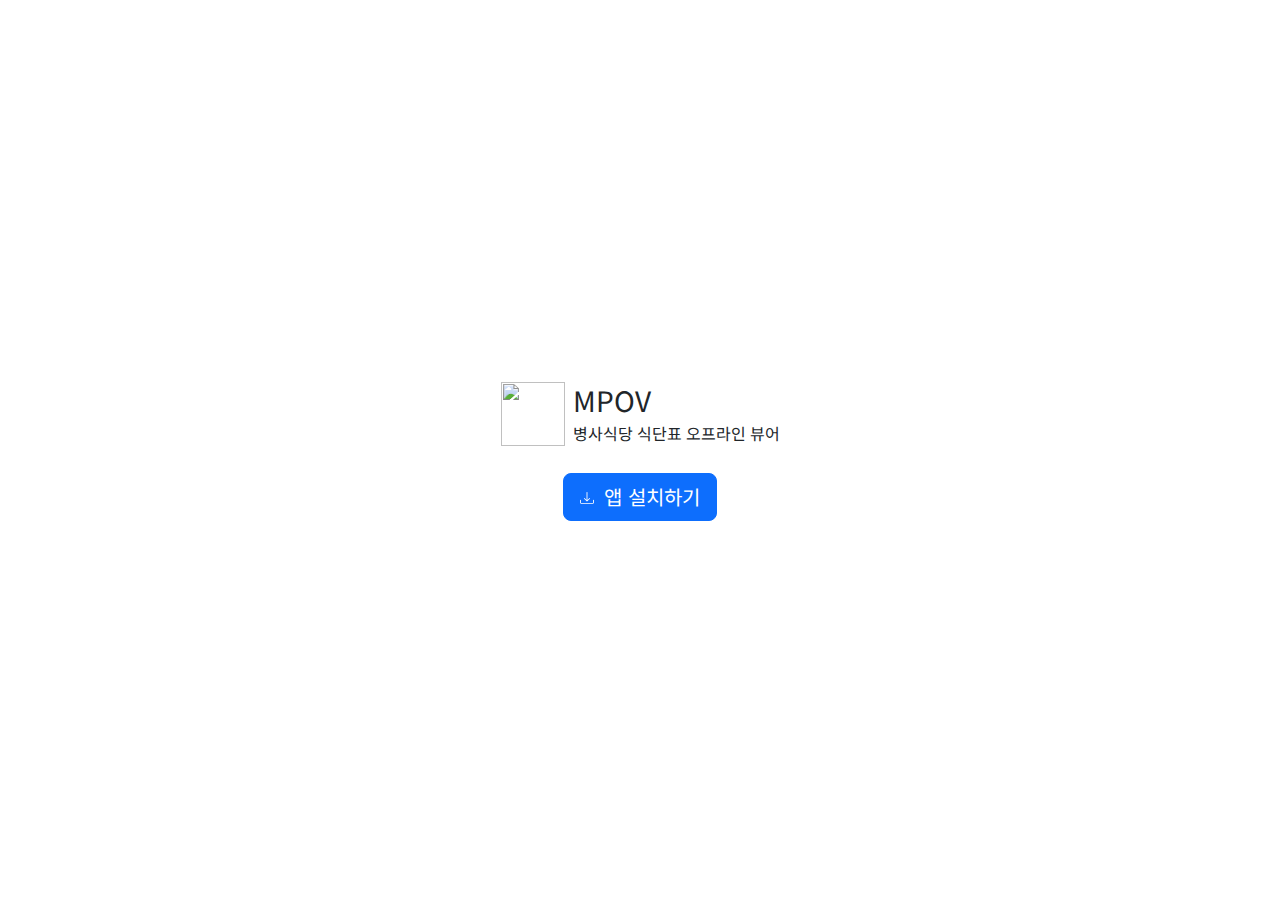
==== index.html @ 960cc3e0 "feat: fix a fatal error" ====
<!DOCTYPE html>
<html lang="ko">

<head>
    <meta charset="utf-8">
    <meta name="viewport" content="width=device-width, initial-scale=1">
    <meta http-equiv="X-UA-Compatible" content="ie=edge">
    <meta name="apple-mobile-web-app-capable" content="yes">
    <title>MPOV</title>

    <link rel="icon" href="./assets/favicon.ico" type="image/x-icon">
    <link rel="manifest" href="./manifest.json">
    <link rel="preconnect" href="https://fonts.googleapis.com">
    <link rel="preconnect" href="https://fonts.gstatic.com" crossorigin>
    <link href="https://fonts.googleapis.com/css2?family=Noto+Sans+KR:wght@100..900&display=swap" rel="stylesheet">
    <link href="https://fonts.googleapis.com/css2?family=Noto+Sans+KR:wght@100..900&display=swap" rel="stylesheet">
    <link href="https://cdn.jsdelivr.net/npm/bootstrap@5.3.3/dist/css/bootstrap.min.css" rel="stylesheet" integrity="sha384-QWTKZyjpPEjISv5WaRU9OFeRpok6YctnYmDr5pNlyT2bRjXh0JMhjY6hW+ALEwIH" crossorigin="anonymous">
    <link rel="stylesheet" type="text/css" href="./styles/style.css">
</head>

<body data-bs-theme="light">
    <!-- UI : NAVBAR -->
    <div class="centered_container">
        <div class="d-block" style="text-align: center">
            <div class="non-draggable d-flex align-items-center mb-0 text-decoration-none">
                <img src="./assets/favicon.ico" class="bi me-2" width="64" height="64" >
                <div class="d-block align-middle mb-1">
                    <p class="text-start text-body fs-3 m-0">MPOV</p>
                    <p class="text-start text-body fs-6 m-0">병사식당 식단표 오프라인 뷰어</p>
                </div>
            </div>
    
            <button id="btn-install" class="btn btn-primary btn-lg mt-4">
                <svg xmlns="http://www.w3.org/2000/svg" width="14" height="14" fill="currentColor" class="bi bi-download mb-1 me-1" viewBox="0 0 16 16">
                    <path d="M.5 9.9a.5.5 0 0 1 .5.5v2.5a1 1 0 0 0 1 1h12a1 1 0 0 0 1-1v-2.5a.5.5 0 0 1 1 0v2.5a2 2 0 0 1-2 2H2a2 2 0 0 1-2-2v-2.5a.5.5 0 0 1 .5-.5"/>
                    <path d="M7.646 11.854a.5.5 0 0 0 .708 0l3-3a.5.5 0 0 0-.708-.708L8.5 10.293V1.5a.5.5 0 0 0-1 0v8.793L5.354 8.146a.5.5 0 1 0-.708.708z"/>
                </svg>
                앱 설치하기
            </button>
        </div>
    </div>

    <!-- SCRIPTS -->
    <script src="./scripts/app.js"></script>
    <script src="./scripts/install.js"></script>
    <script>
        // CODELAB: Register service worker.
        if ('serviceWorker' in navigator) {
            window.addEventListener('load', () => {
                navigator.serviceWorker.register('https://handbros.github.io/meal-plan/service-worker.js'
                ).then((reg) => {
                    console.log('Service worker registered.', reg);
                });
            });
        }
    </script>
    <script src="https://cdn.jsdelivr.net/npm/bootstrap@5.3.3/dist/js/bootstrap.bundle.min.js"
        integrity="sha384-YvpcrYf0tY3lHB60NNkmXc5s9fDVZLESaAA55NDzOxhy9GkcIdslK1eN7N6jIeHz"
        crossorigin="anonymous"></script>
</body>

</html>
---- styles/style.css ----
body {
  margin: 0;
  font-family: "Noto Sans KR", sans-serif;
}

.centered_container {
  width: 100vw;
  height: 100vh;
  display : flex;
  justify-content : center;
  align-items : center;
}

.navbar_options {
  border-bottom: 1px solid rgb(240, 240, 240);
}

.non-draggable {
  -webkit-user-select: none;
  -moz-user-select: none;
  -ms-user-select: none;
  user-select: none;
}
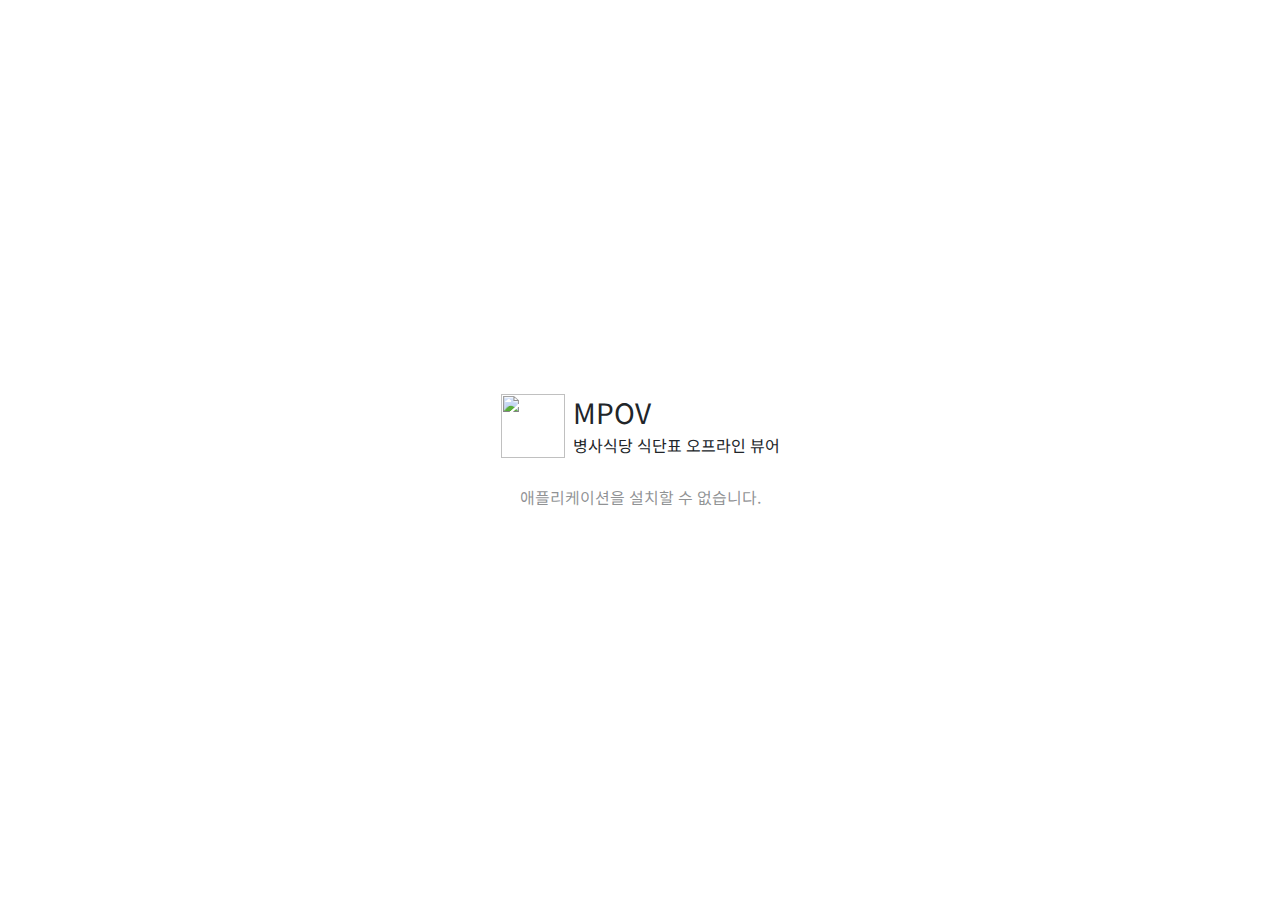
==== commit 77c1099f: "feat: add not-installable notice" ====
--- a/index.html
+++ b/index.html
@@ -37,6 +37,10 @@
                 </svg>
                 앱 설치하기
             </button>
+
+            <div id="notice-not-installable" class="text-wrap mt-4">
+                <p class="text text-body-tertiary fs-6 m-0">애플리케이션을 설치할 수 없습니다.</p>
+            </div>
         </div>
     </div>
 
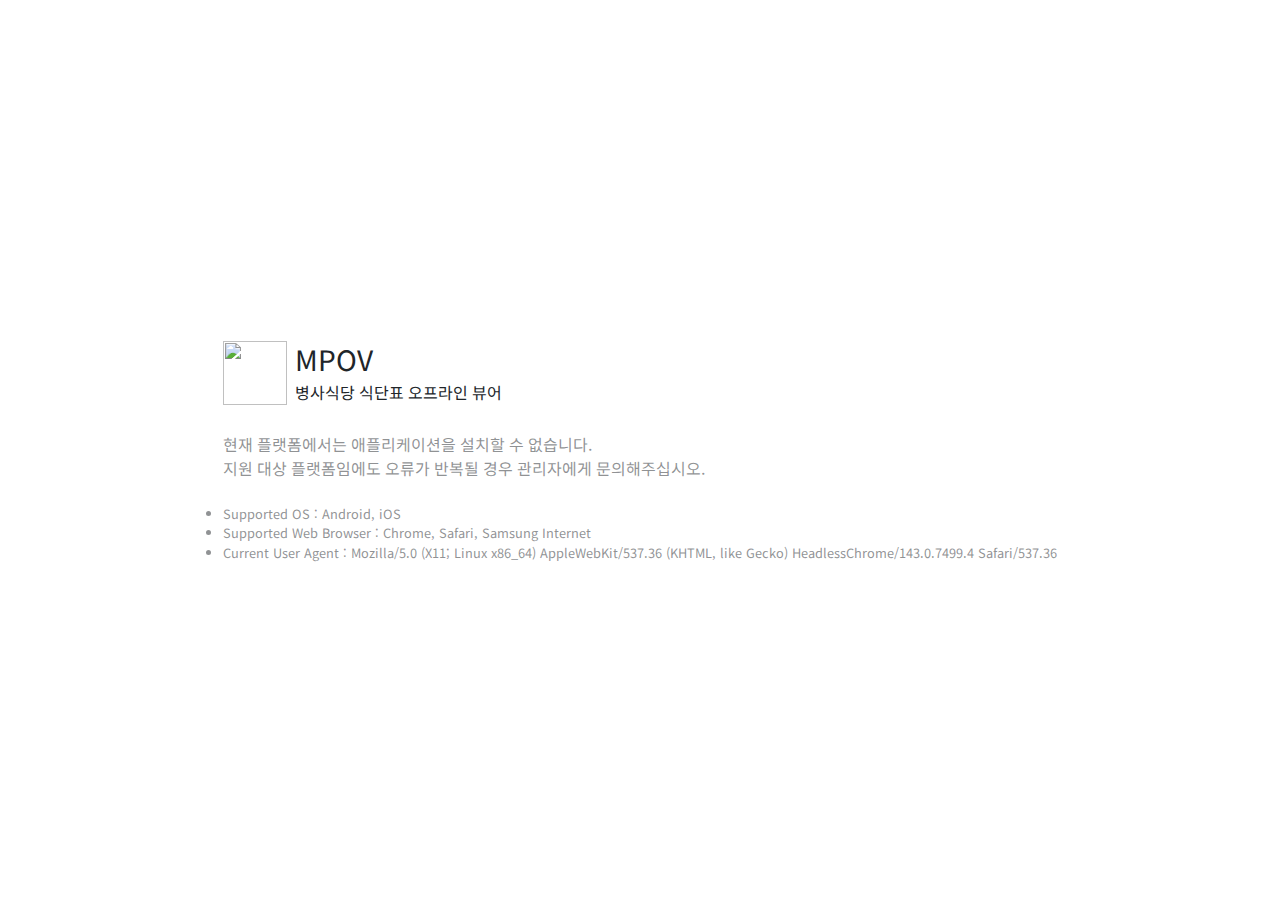
==== commit 85ce03cb: "feat: update notice ui" ====
--- a/index.html
+++ b/index.html
@@ -21,8 +21,8 @@
 <body data-bs-theme="light">
     <!-- UI : NAVBAR -->
     <div class="centered_container">
-        <div class="d-block" style="text-align: center">
-            <div class="non-draggable d-flex align-items-center mb-0 text-decoration-none">
+        <div class="d-flex flex-column" >
+            <div class="non-draggable d-flex align-items-center ms-4 me-4 mb-0 text-decoration-none">
                 <img src="./assets/favicon.ico" class="bi me-2" width="64" height="64" >
                 <div class="d-block align-middle mb-1">
                     <p class="text-start text-body fs-3 m-0">MPOV</p>
@@ -30,7 +30,7 @@
                 </div>
             </div>
     
-            <button id="btn-install" class="btn btn-primary btn-lg mt-4">
+            <button id="btn-install" class="btn btn-primary btn-lg ms-4 me-4 mt-4">
                 <svg xmlns="http://www.w3.org/2000/svg" width="14" height="14" fill="currentColor" class="bi bi-download mb-1 me-1" viewBox="0 0 16 16">
                     <path d="M.5 9.9a.5.5 0 0 1 .5.5v2.5a1 1 0 0 0 1 1h12a1 1 0 0 0 1-1v-2.5a.5.5 0 0 1 1 0v2.5a2 2 0 0 1-2 2H2a2 2 0 0 1-2-2v-2.5a.5.5 0 0 1 .5-.5"/>
                     <path d="M7.646 11.854a.5.5 0 0 0 .708 0l3-3a.5.5 0 0 0-.708-.708L8.5 10.293V1.5a.5.5 0 0 0-1 0v8.793L5.354 8.146a.5.5 0 1 0-.708.708z"/>
@@ -38,8 +38,11 @@
                 앱 설치하기
             </button>
 
-            <div id="notice-not-installable" class="text-wrap mt-4">
-                <p class="text text-body-tertiary fs-6 m-0">애플리케이션을 설치할 수 없습니다.</p>
+            <div id="notice-not-installable" class="non-draggable text-wrap ms-4 me-4 mt-4">
+                <p class="text text-body-tertiary fs-6 mb-0">현재 플랫폼에서는 애플리케이션을 설치할 수 없습니다.<br>지원 대상 플랫폼임에도 오류가 반복될 경우 관리자에게 문의해주십시오.</p>
+                <li class="text text-start text-body-tertiary mt-4 mb-0" style="font-size: 0.8em">Supported OS : Android, iOS</li>
+                <li class="text text-start text-body-tertiary mb-0" style="font-size: 0.8em">Supported Web Browser : Chrome, Safari, Samsung Internet</li>
+                <li class="text text-start text-body-tertiary mb-0" style="font-size: 0.8em">Current User Agent : <span id="ua-label">asdfsad</span></li>
             </div>
         </div>
     </div>
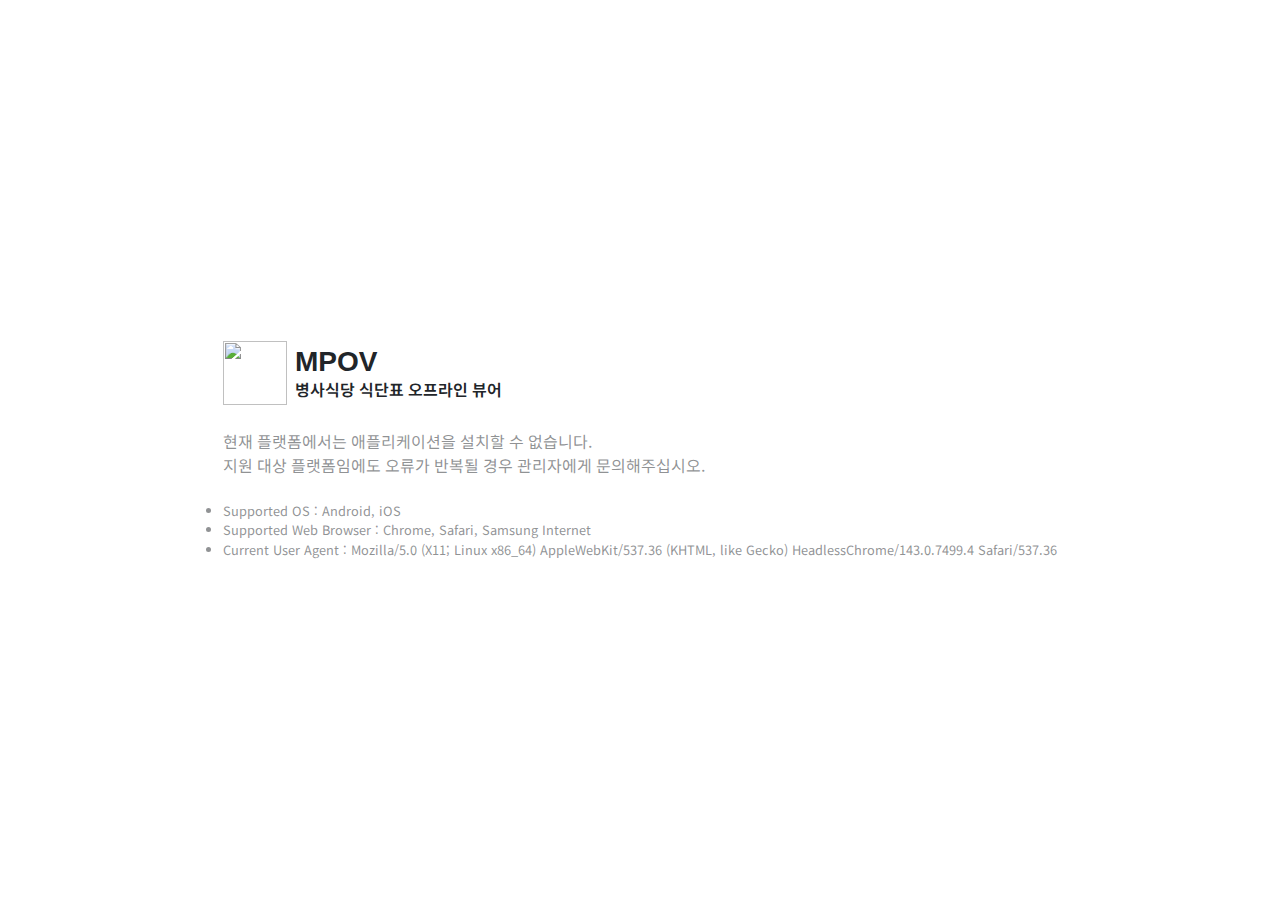
==== commit a532d62c: "feat(WIP): impl ui structure" ====
--- a/index.html
+++ b/index.html
@@ -13,20 +13,28 @@
     <link rel="preconnect" href="https://fonts.googleapis.com">
     <link rel="preconnect" href="https://fonts.gstatic.com" crossorigin>
     <link href="https://fonts.googleapis.com/css2?family=Noto+Sans+KR:wght@100..900&display=swap" rel="stylesheet">
-    <link href="https://fonts.googleapis.com/css2?family=Noto+Sans+KR:wght@100..900&display=swap" rel="stylesheet">
     <link href="https://cdn.jsdelivr.net/npm/bootstrap@5.3.3/dist/css/bootstrap.min.css" rel="stylesheet" integrity="sha384-QWTKZyjpPEjISv5WaRU9OFeRpok6YctnYmDr5pNlyT2bRjXh0JMhjY6hW+ALEwIH" crossorigin="anonymous">
     <link rel="stylesheet" type="text/css" href="./styles/style.css">
 </head>
 
-<body data-bs-theme="light">
-    <!-- UI : NAVBAR -->
-    <div class="centered_container">
-        <div class="d-flex flex-column" >
+<body data-bs-theme="light" style="overflow: hidden;">
+    <!-- UI : LOADING -->
+    <div id="div-loading" class="centered_container">
+        <div class="d-flex flex-column" style="text-align: center;">
+            <div class="spinner-border text-primary" role="status">
+                <span class="visually-hidden">Loading...</span>
+              </div>
+        </div>
+    </div>
+
+    <!-- UI : INSTALLATION -->
+    <div id="div-installation" class="centered_container">
+        <div class="d-flex flex-column" style="text-align: center;">
             <div class="non-draggable d-flex align-items-center ms-4 me-4 mb-0 text-decoration-none">
                 <img src="./assets/favicon.ico" class="bi me-2" width="64" height="64" >
                 <div class="d-block align-middle mb-1">
-                    <p class="text-start text-body fs-3 m-0">MPOV</p>
-                    <p class="text-start text-body fs-6 m-0">병사식당 식단표 오프라인 뷰어</p>
+                    <p class="text-start text-body font_outfit fw-semibold fs-3 lh-sm m-0">MPOV</p>
+                    <p class="text-start text-body fw-semibold fs-6 lh-sm m-0">병사식당 식단표 오프라인 뷰어</p>
                 </div>
             </div>
     
@@ -37,6 +45,19 @@
                 </svg>
                 앱 설치하기
             </button>
+        </div>
+    </div>
+
+    <!-- UI : NOT INSTALLABLE -->
+    <div id="div-not-installable" class="centered_container">
+        <div class="d-flex flex-column" >
+            <div class="non-draggable d-flex align-items-center ms-4 me-4 mb-0 text-decoration-none">
+                <img src="./assets/favicon.ico" class="bi me-2" width="64" height="64" >
+                <div class="d-block align-middle mb-1">
+                    <p class="text-start text-body font_outfit fw-semibold fs-3 lh-sm m-0">MPOV</p>
+                    <p class="text-start text-body fw-semibold fs-6 lh-sm m-0">병사식당 식단표 오프라인 뷰어</p>
+                </div>
+            </div>
 
             <div id="notice-not-installable" class="non-draggable text-wrap ms-4 me-4 mt-4">
                 <p class="text text-body-tertiary fs-6 mb-0">현재 플랫폼에서는 애플리케이션을 설치할 수 없습니다.<br>지원 대상 플랫폼임에도 오류가 반복될 경우 관리자에게 문의해주십시오.</p>
@@ -48,13 +69,12 @@
     </div>
 
     <!-- SCRIPTS -->
-    <script src="./scripts/app.js"></script>
     <script src="./scripts/install.js"></script>
     <script>
         // CODELAB: Register service worker.
         if ('serviceWorker' in navigator) {
             window.addEventListener('load', () => {
-                navigator.serviceWorker.register('https://handbros.github.io/meal-plan/service-worker.js'
+                navigator.serviceWorker.register('./service-worker.js'
                 ).then((reg) => {
                     console.log('Service worker registered.', reg);
                 });
--- a/styles/style.css
+++ b/styles/style.css
@@ -1,6 +1,17 @@
 body {
   margin: 0;
   font-family: "Noto Sans KR", sans-serif;
+}
+
+.font_outfit {
+  font-family: "Outfit", sans-serif;
+}
+
+.non-draggable {
+  -webkit-user-select: none;
+  -moz-user-select: none;
+  -ms-user-select: none;
+  user-select: none;
 }
 
 .centered_container {
@@ -11,13 +22,16 @@
   align-items : center;
 }
 
-.navbar_options {
+.navbar_divider {
   border-bottom: 1px solid rgb(240, 240, 240);
 }
 
-.non-draggable {
-  -webkit-user-select: none;
-  -moz-user-select: none;
-  -ms-user-select: none;
-  user-select: none;
+.offcanvas{
+  width:250px !important;
+}
+
+.offcanvas_button {
+  --bs-btn-padding-y: .75rem;
+  --bs-btn-padding-x: 1.0rem;
+  --bs-btn-font-size: 1.0rem;
 }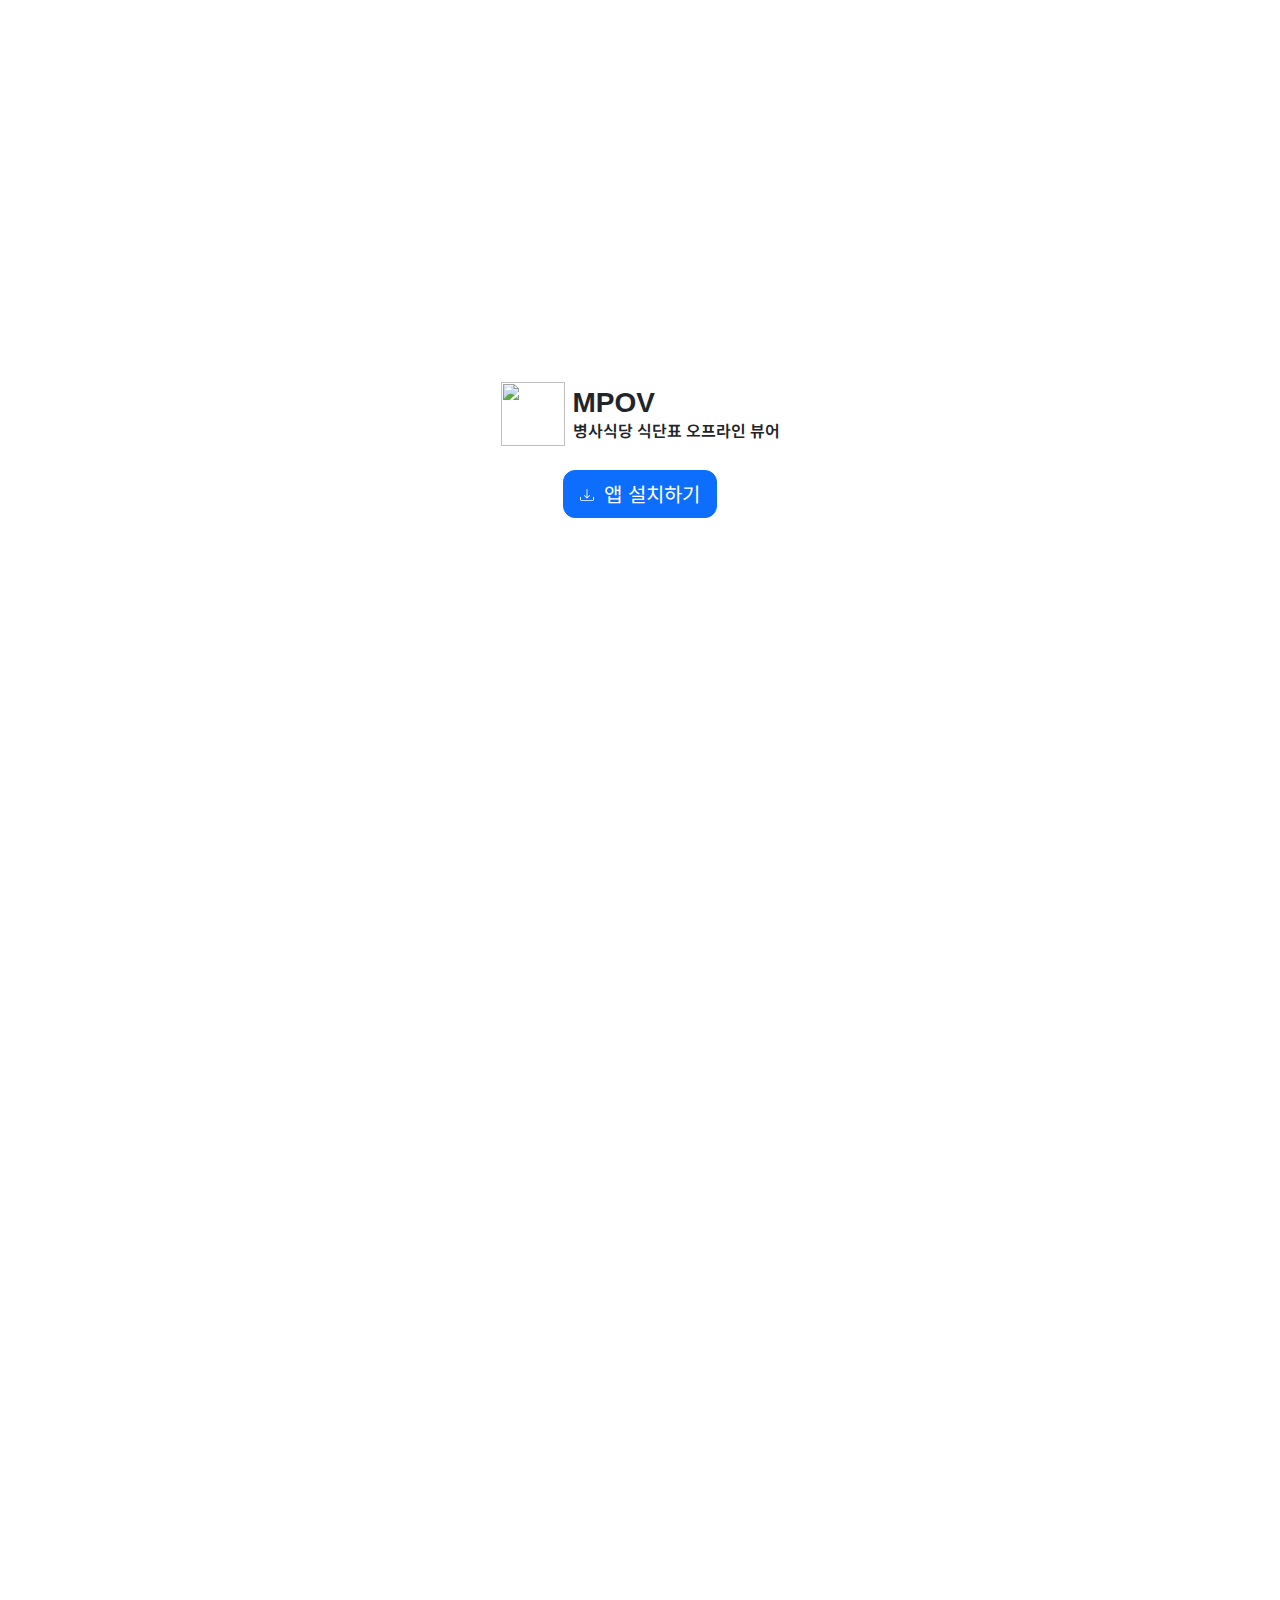
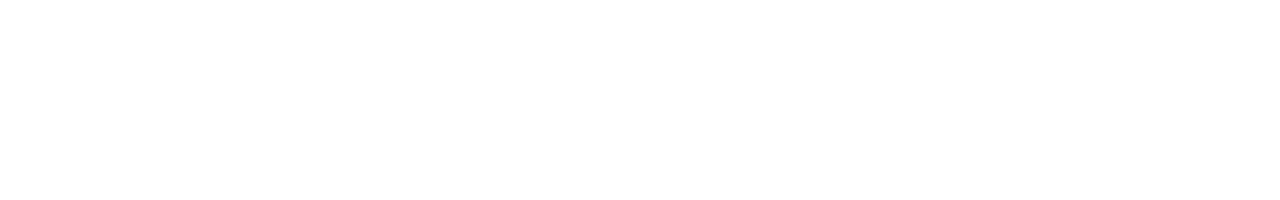
==== commit 66735ad1: "feat: change app structure, separate the error page, integrate settings into app.js" ====
--- a/index.html
+++ b/index.html
@@ -29,7 +29,7 @@
 
     <!-- UI : INSTALLATION -->
     <div id="div-installation" class="centered_container">
-        <div class="d-flex flex-column" style="text-align: center;">
+        <div class="d-flex flex-column align-items-center" style="text-align: center;">
             <div class="non-draggable d-flex align-items-center ms-4 me-4 mb-0 text-decoration-none">
                 <img src="./assets/favicon.ico" class="bi me-2" width="64" height="64" >
                 <div class="d-block align-middle mb-1">
@@ -48,28 +48,10 @@
         </div>
     </div>
 
-    <!-- UI : NOT INSTALLABLE -->
-    <div id="div-not-installable" class="centered_container">
-        <div class="d-flex flex-column" >
-            <div class="non-draggable d-flex align-items-center ms-4 me-4 mb-0 text-decoration-none">
-                <img src="./assets/favicon.ico" class="bi me-2" width="64" height="64" >
-                <div class="d-block align-middle mb-1">
-                    <p class="text-start text-body font_outfit fw-semibold fs-3 lh-sm m-0">MPOV</p>
-                    <p class="text-start text-body fw-semibold fs-6 lh-sm m-0">병사식당 식단표 오프라인 뷰어</p>
-                </div>
-            </div>
-
-            <div id="notice-not-installable" class="non-draggable text-wrap ms-4 me-4 mt-4">
-                <p class="text text-body-tertiary fs-6 mb-0">현재 플랫폼에서는 애플리케이션을 설치할 수 없습니다.<br>지원 대상 플랫폼임에도 오류가 반복될 경우 관리자에게 문의해주십시오.</p>
-                <li class="text text-start text-body-tertiary mt-4 mb-0" style="font-size: 0.8em">Supported OS : Android, iOS</li>
-                <li class="text text-start text-body-tertiary mb-0" style="font-size: 0.8em">Supported Web Browser : Chrome, Safari, Samsung Internet</li>
-                <li class="text text-start text-body-tertiary mb-0" style="font-size: 0.8em">Current User Agent : <span id="ua-label">asdfsad</span></li>
-            </div>
-        </div>
-    </div>
-
     <!-- SCRIPTS -->
-    <script src="./scripts/install.js"></script>
+    <script src="./scripts/app.js"></script>
+    <script src="./scripts/ui.js"></script>
+    <script src="./scripts/pages/index.js"></script>
     <script>
         // CODELAB: Register service worker.
         if ('serviceWorker' in navigator) {
--- a/styles/style.css
+++ b/styles/style.css
@@ -1,4 +1,6 @@
-body {
+html, body {
+  width: 100vw;
+  height: 100vh;
   margin: 0;
   font-family: "Noto Sans KR", sans-serif;
 }
@@ -22,16 +24,57 @@
   align-items : center;
 }
 
+.workarea_container {
+  width: 100vw;
+  height: calc(100vh - 60px);
+}
+
+.card_container {
+  border-radius: 12px;
+  overflow: hidden;
+}
+
 .navbar_divider {
   border-bottom: 1px solid rgb(240, 240, 240);
 }
 
 .offcanvas{
-  width:250px !important;
+  width:260px !important;
 }
 
 .offcanvas_button {
   --bs-btn-padding-y: .75rem;
   --bs-btn-padding-x: 1.0rem;
   --bs-btn-font-size: 1.0rem;
-}+}
+
+.btn {
+  position: relative;
+  overflow: hidden;
+  border-radius: 12px;
+}
+
+.ripple {
+  position: absolute;
+  width: 2px;
+  height: 2px;
+  animation-name: ripple;
+  animation-duration: 1s;
+  opacity: 0;
+  border-radius: 50%;
+}
+
+@keyframes ripple {
+  
+  0% {
+    opacity: .4;
+    transform: scale(0);
+    background: #000;
+  }
+  
+  100% {
+    opacity: 0;
+    transform: scale(100);
+    background: #000;
+  }
+}
